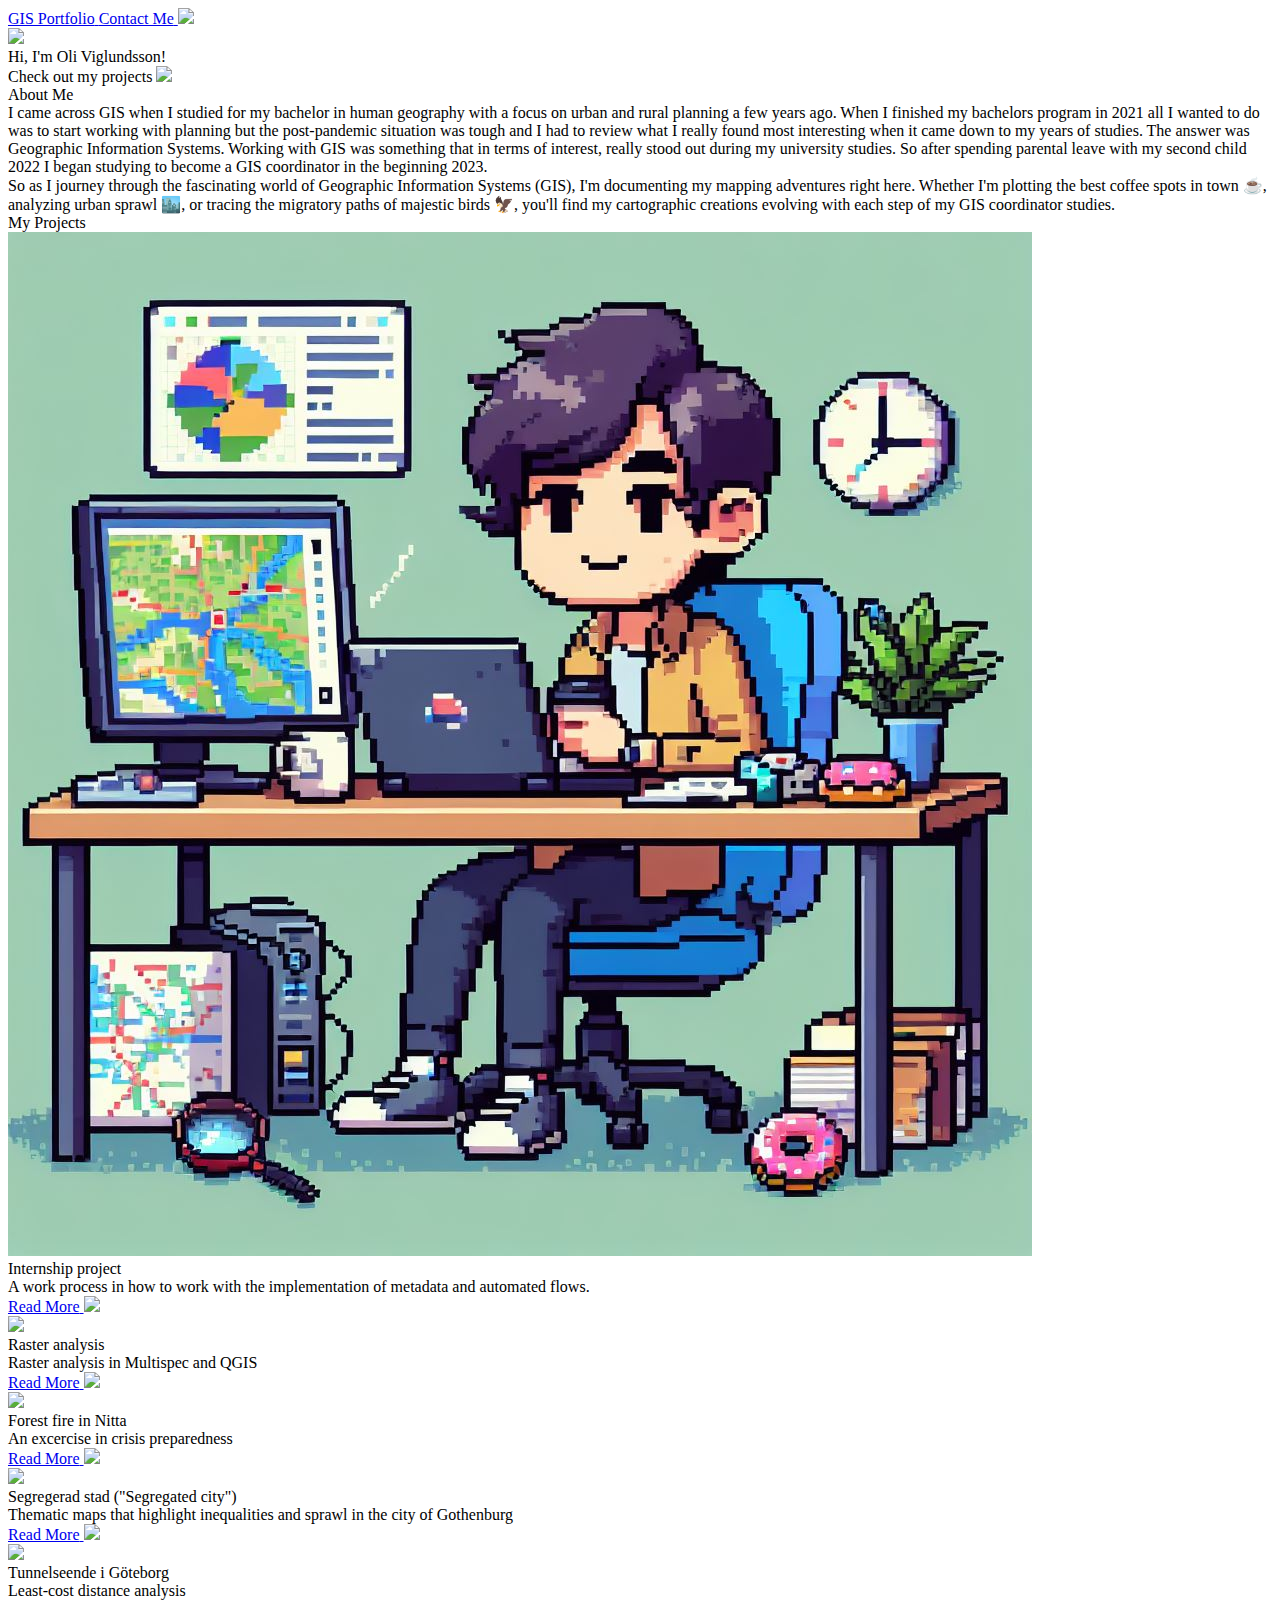
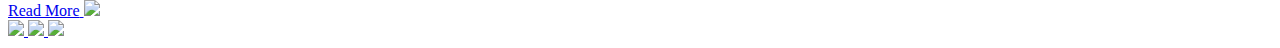
==== index.html @ 5ab7ae59 "adding new functions, new page" ====
<!DOCTYPE html>
<html lang="en">
	<head>
		<meta charset="utf-8">

    <!--
      TODO

      Upload your Unemployable (or whatever photo you like) to the assets/images folder
      and change the name of the image below to match the uploaded one

      Change the title in the <title> tag to whatever you would like the title of your portfolio to be

      This should be the same across all pages.
     -->
    <link rel="icon" href="./assets/images/profilepic_Portfolio.png" />
		<title>GIS Portfolio</title>
    <meta name="description" content="A GIS portfolio">
    <meta name="viewport" content="width=device-width, initial-scale=1" />

		<link rel="stylesheet" href="./css/layout.css">
    <link rel="stylesheet" href="./css/typography.css">
    <link rel="stylesheet" href="./css/utilities.css">

		<script defer src="./js/script.js"></script>
	</head>
	<body>
    <!-- NAVBAR -->
    <div class="navbar">
      <a class="nav-title-link" href="./index.html">
        <!-- TODO - Change the "Portfolio Title" to whatever you want displayed in the top left -->
        <span class="nav-title">GIS Portfolio</span>
         <!-- TODO - Change the email after 'mailto:' to your email address for contact -->
        <a class="button" href="mailto:oli.viglundsson@gmail.com">
          <span class="button-text">Contact Me</span>
		<image src="./assets/icons/arrow-right.svg" class="right-arrow-icon">
        </a>
      </a>
    </div>

    <!-- MAIN PAGE CONTENT -->
    <div id="main-content">

      <!-- PORTFOLIO HEADER -->
      <div id="portfolio-header">
        <div id="portfolio-header-image-container">
          <!--
            TODO

            - Change the img "src" attribute to point to the Unemployable image you uploaded (or whatever image).
            - Change the number to point to your Unemployable & replace the OpenSea link with your own
            - If you aren't using an Unemployable as your image, remove the entire "a" element
          -->
          <img src="./assets/images/profilepic_Portfolio.png" class="portfolio-header-image">
          </a>
        </div>

          <!--
            TODO

            - Change the main-title to whatver you want
            - Change the body-text after that to a quick introduction to what you do
            - Edit the button text if you feel like it. It will link to the projects section below.
          -->
        <div id="portfolio-header-text-container">
            <div class="header-text">
              <span class="main-title">Hi, I'm Oli Viglundsson!</span>
            </div>
            <a class="button" id="my-work-link">
              <span class="button-text">Check out my projects</span>
              <image src="./assets/icons/arrow-right.svg" class="right-arrow-icon"/>
            </a>
        </div>
      </div>

      <!-- ABOUT SECTION -->
      <!--
        TODO

        - Change the subheader-text to whatever header you want
        - Add paragraphs using the <div class="body-text"></div> elements in the "about-section-content"
      -->
      <div id="about-section">
        <span class="subheader-text">About Me</span>
        <div class="about-section-content">
          <div class="body-text">I came across GIS when I studied for my bachelor in human geography with a focus on urban and rural planning a few years ago. When I finished my bachelors program in 2021 all I wanted to do was to start working with planning but the post-pandemic situation was tough and I had to review what I really found most interesting when it came down to my years of studies. The answer was Geographic Information Systems. Working with GIS was something that in terms of interest, really stood out during my university studies. So after spending parental leave with my second child 2022 I began studying to become a GIS coordinator in the beginning 2023.</div>
          <div class="body-text">So as I journey through the fascinating world of Geographic Information Systems (GIS), I'm documenting my mapping adventures right here. Whether I'm plotting the best coffee spots in town ☕, analyzing urban sprawl 🏙️, or tracing the migratory paths of majestic birds 🦅, you'll find my cartographic creations evolving with each step of my GIS coordinator studies.</div>
        </div>
      </div>

      <!-- PROJECTS / MY WORK SECTION -->
      <div id="my-work-section">
        <!-- TODO - Change the subheader-text to whatever you want the Projects section header to say -->
        <span class="subheader-text">My Projects</span>

        <div class="projects-container">
          <!--
            TODO

            This is where the project cards live. Here's a base level project card for you to copy:
            <div class="project-card">
              <img src="./assets/images/IMAGE_NAME" class="project-image">
              <div class="project-card-text-container">
                <div class="subheader-text project-title">PROJECT_NAME</div>
                <div class="body-text project-card-text">SMALL_PROJECT_DESCRIPTION</div>
              </div>
              <a class="button" href="./project-pages/PROJECT_PAGE_NAME.html">
                <span class="button-text">Read More</span>
                <image src="./assets/icons/arrow-right.svg" class="right-arrow-icon"/>
              </a>
            </div>

            - To add a project to the this area, copy the above, paste it below this comment, and change the following:
                - IMAGE_NAME: the name of the image file in assets/images
                - PROJECT_NAME: the name of the project (keep it short, it only shows 1 line)
                - SMALL_PROJECT_DESCRIPTION: a quick project description (max 4 lines)
                - PROJECT_PAGE_NAME.html: the html filename for the project (must be in project-pages folder)
          -->
          <div class="project-card">
						<img src="./assets/images/LIA/Intern.png" class="project-image">
						<div class="project-card-text-container">
							<div class="subheader-text project-title">Internship project</div>
							<div class="body-text project-card-text">A work process in how to work with the implementation of metadata and automated flows.</div>
						</div>
						<a class="button" href="./project-pages/LIA.html">
							<span class="button-text">Read More</span>
							<image src="./assets/icons/arrow-right.svg" class="right-arrow-icon"/>
						</a>
					</div>

					<div class="project-card">
						<img src="./assets/images/Raster_analysis/Channel_Islands_1.png" class="project-image">
						<div class="project-card-text-container">
							<div class="subheader-text project-title">Raster analysis</div>
							<div class="body-text project-card-text">Raster analysis in Multispec and QGIS</div>
						</div>
						<a class="button" href="./project-pages/Raster_analysis.html">
							<span class="button-text">Read More</span>
							<image src="./assets/icons/arrow-right.svg" class="right-arrow-icon"/>
						</a>
					</div>

					<div class="project-card">
						<img src="./assets/images/Krisberedskap/Figur3.png" class="project-image">
						<div class="project-card-text-container">
							<div class="subheader-text project-title">Forest fire in Nitta</div>
							<div class="body-text project-card-text">An excercise in crisis preparedness</div>
						</div>
						<a class="button" href="./project-pages/Krisberedskap.html">
							<span class="button-text">Read More</span>
							<image src="./assets/icons/arrow-right.svg" class="right-arrow-icon"/>
						</a>
					</div>

					<div class="project-card">
						<img src="./assets/images/Segregerad_stad/Figur1.png" class="project-image">
						<div class="project-card-text-container">
							<div class="subheader-text project-title">Segregerad stad ("Segregated city")</div>
							<div class="body-text project-card-text">Thematic maps that highlight inequalities and sprawl in the city of Gothenburg</div>
						</div>
						<a class="button" href="./project-pages/Segregation_Analysis.html">
							<span class="button-text">Read More</span>
							<image src="./assets/icons/arrow-right.svg" class="right-arrow-icon"/>
						</a>
					</div>

					<div class="project-card">
						<img src="./assets/images/Multicriteria_Analysis_1.png" class="project-image">
						<div class="project-card-text-container">
							<div class="subheader-text project-title">Tunnelseende i Göteborg</div>
							<div class="body-text project-card-text">Least-cost distance analysis</div>
						</div>
						<a class="button" href="./project-pages/Tunnelseende_i_gbg.html">
							<span class="button-text">Read More</span>
							<image src="./assets/icons/arrow-right.svg" class="right-arrow-icon"/>
						</a>
					</div>


    <!-- FOOTER -->
    <div id="footer">
      <!--
        TODO - Change href to your Phone number (can also delete entire "a" element if no Phone)

        This should be the same across all pages.
      -->
      <a class="icon-link" target="_blank" href="tel:+46737030703">
        <image src="./assets/icons/Phone_call.svg" class="footer-icon"/>
      </a>
      <!--
        TODO - Change href to your LinkedIn account (can also delete entire "a" element if no LinkedIn)

        This should be the same across all pages.
      -->
      <a class="icon-link" target="_blank" href=https://www.linkedin.com/in/%C3%B3li-valur-viglundsson-74400681/>
        <image src="./assets/icons/linkedin-svgrepo-com.svg" class="footer-icon"/>
      </a>
      <!--
        TODO - Change the email after "mailto" to your contact email

        This should be the same across all pages.
      -->
      <a class="icon-link" href="mailto:oli.viglundsson@gmail.com">
        <image src="./assets/icons/Gmail_icon.svg" class="footer-icon"/>
      </a>
    </div>

	</body>
</html>
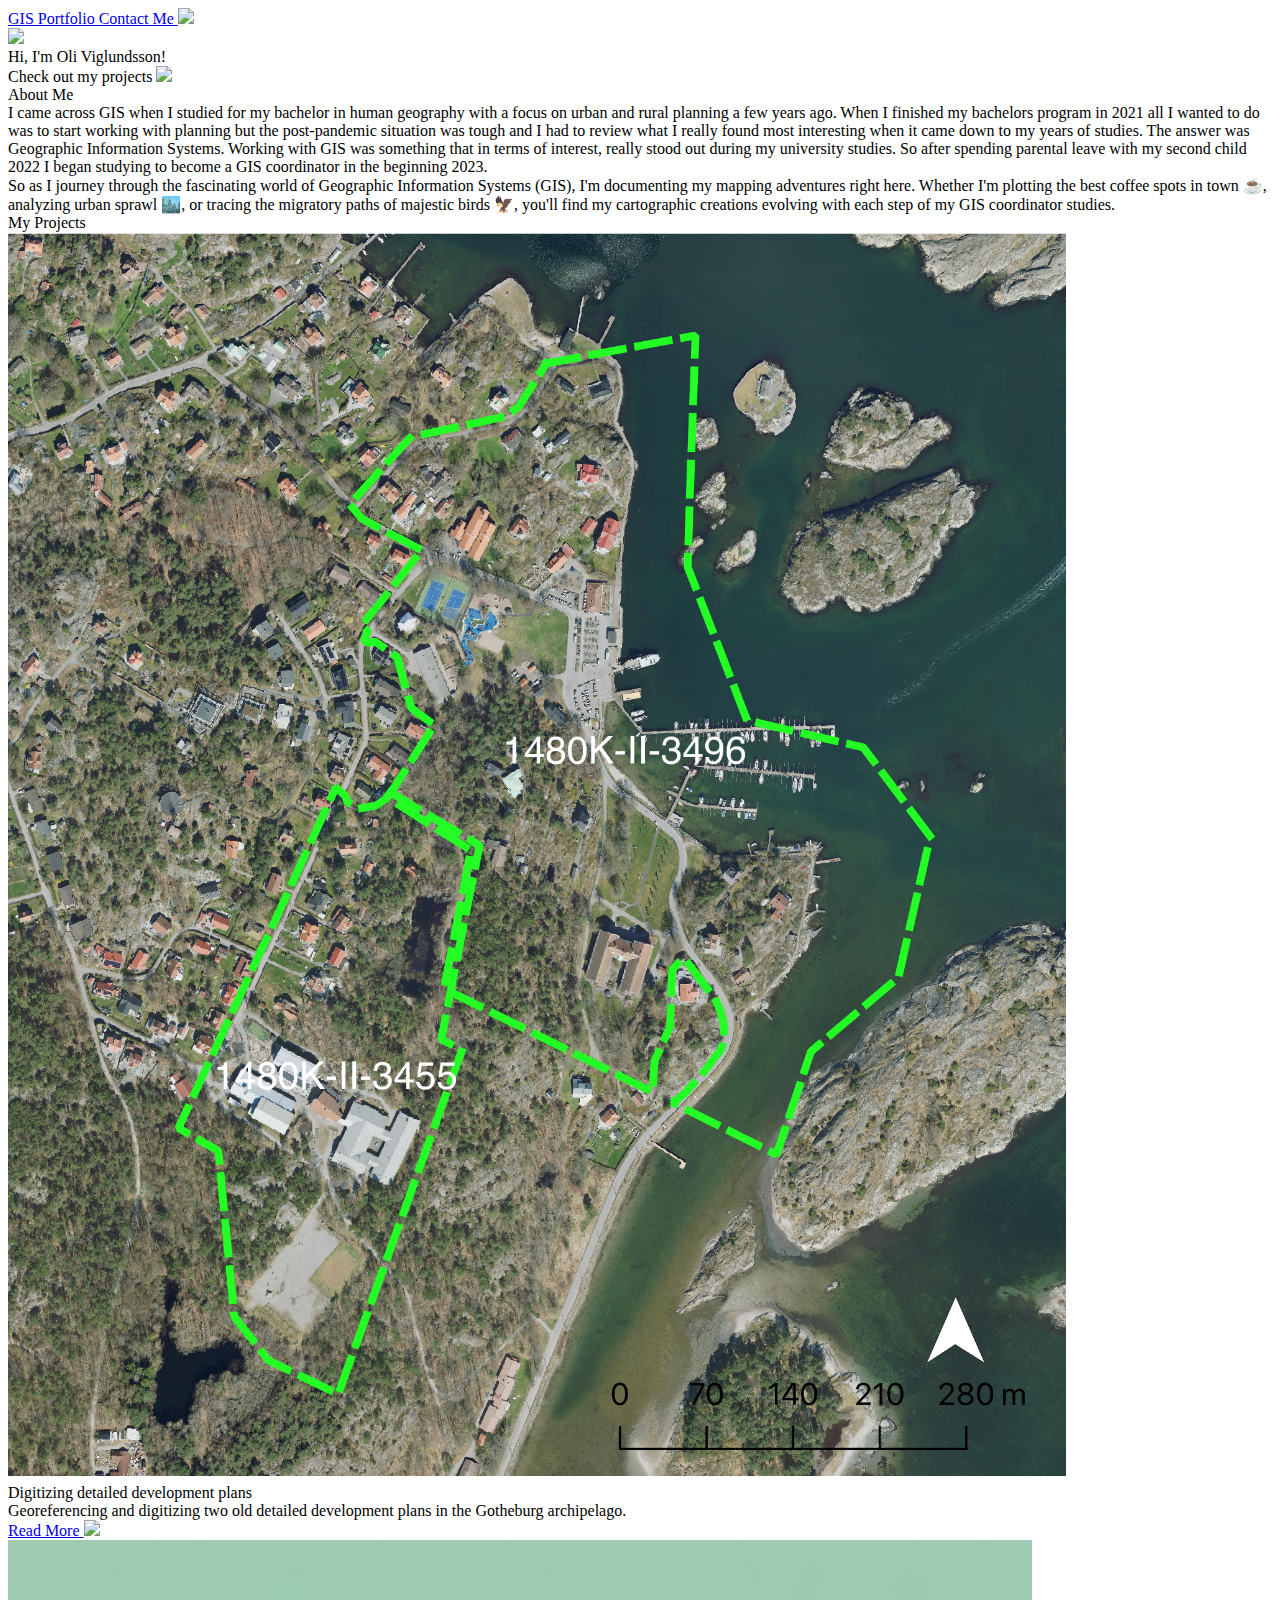
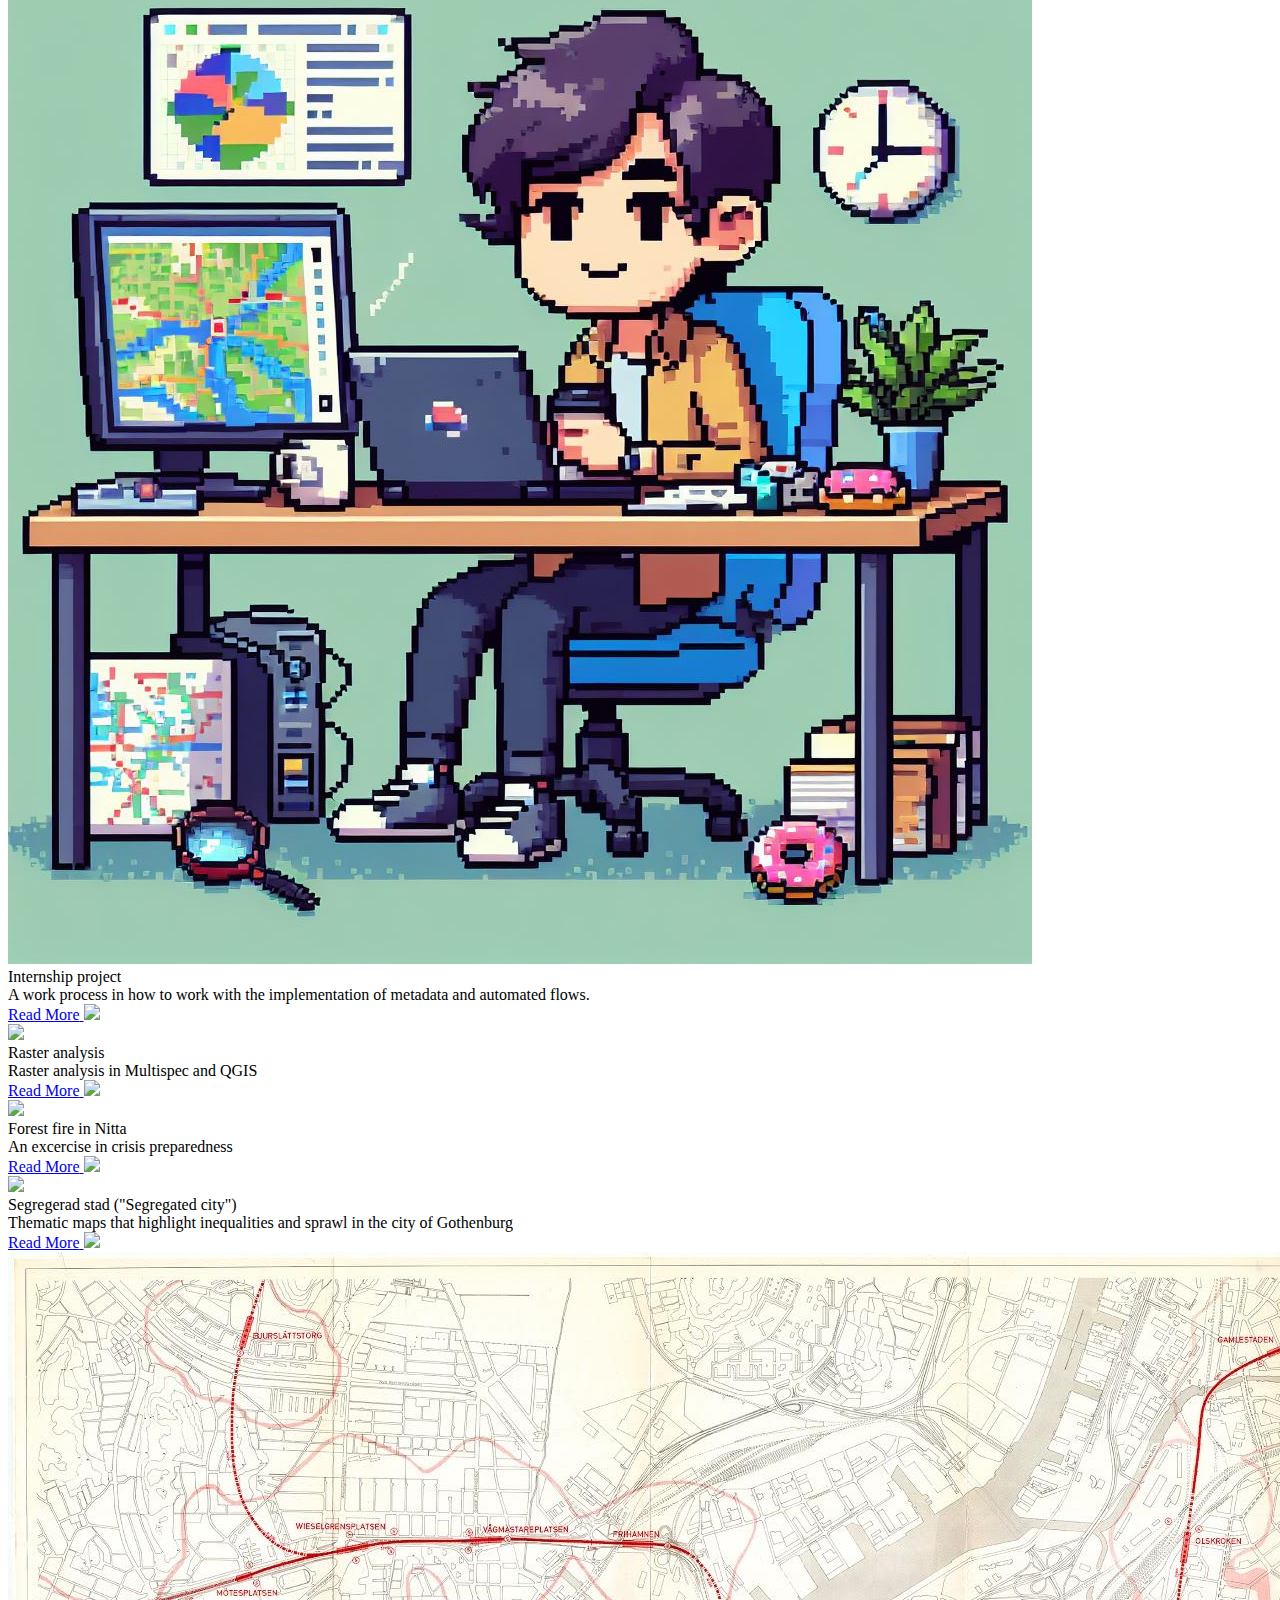
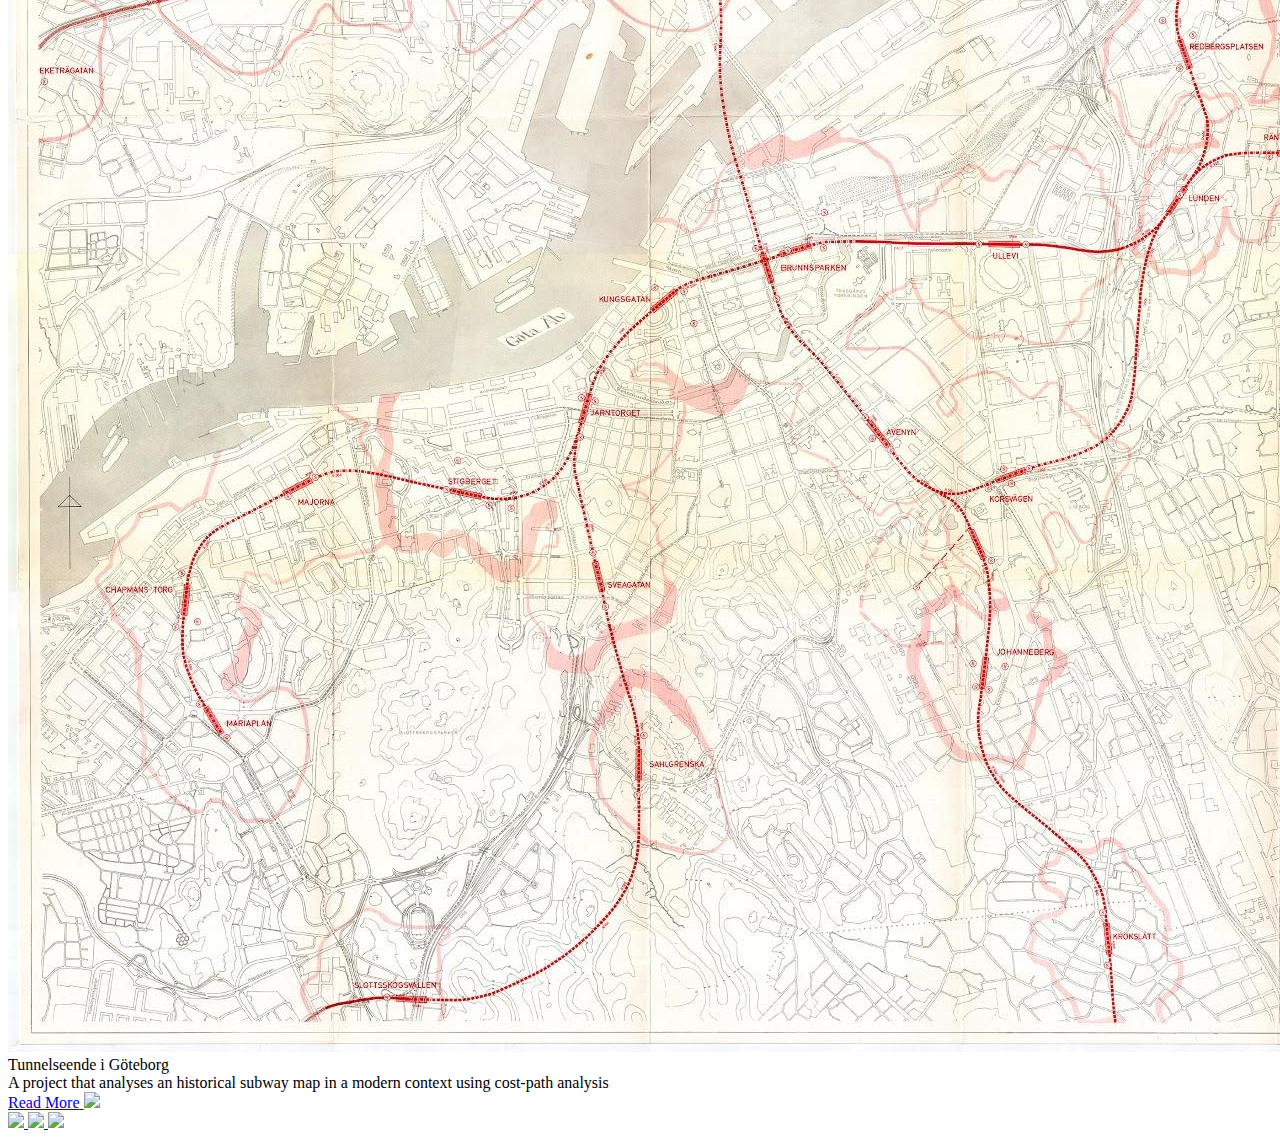
==== commit 5f372954: "New page" ====
--- a/index.html
+++ b/index.html
@@ -117,19 +117,37 @@
                 - PROJECT_PAGE_NAME.html: the html filename for the project (must be in project-pages folder)
           -->
           <div class="project-card">
-						<img src="./assets/images/LIA/Intern.png" class="project-image">
-						<div class="project-card-text-container">
-							<div class="subheader-text project-title">Internship project</div>
-							<div class="body-text project-card-text">A work process in how to work with the implementation of metadata and automated flows.</div>
-						</div>
-						<a class="button" href="./project-pages/LIA.html">
-							<span class="button-text">Read More</span>
-							<image src="./assets/icons/arrow-right.svg" class="right-arrow-icon"/>
-						</a>
-					</div>
-
-					<div class="project-card">
+            <a href="./project-pages/Detaljplan.html">
+                <img src="./assets/images/Detaljplan/Projectcard.png" class="project-image">
+            </a>
+            <div class="project-card-text-container">
+                <div class="subheader-text project-title">Digitizing detailed development plans</div>
+                <div class="body-text project-card-text">Georeferencing and digitizing two old detailed development plans in the Gotheburg archipelago.</div>
+            </div>
+            <a class="button" href="./project-pages/Detaljplan.html">
+                <span class="button-text">Read More</span>
+                <image src="./assets/icons/arrow-right.svg" class="right-arrow-icon"/>
+            </a>
+        </div>        
+
+          <div class="project-card">
+            <a href="./project-pages/LIA.html">
+                <img src="./assets/images/LIA/Intern.png" class="project-image">
+            </a>
+            <div class="project-card-text-container">
+                <div class="subheader-text project-title">Internship project</div>
+                <div class="body-text project-card-text">A work process in how to work with the implementation of metadata and automated flows.</div>
+            </div>
+            <a class="button" href="./project-pages/LIA.html">
+                <span class="button-text">Read More</span>
+                <image src="./assets/icons/arrow-right.svg" class="right-arrow-icon"/>
+            </a>
+        </div>        
+
+					<div class="project-card">
+            <a href="./project-pages/Raster_analysis.html">
 						<img src="./assets/images/Raster_analysis/Channel_Islands_1.png" class="project-image">
+          </a>
 						<div class="project-card-text-container">
 							<div class="subheader-text project-title">Raster analysis</div>
 							<div class="body-text project-card-text">Raster analysis in Multispec and QGIS</div>
@@ -141,7 +159,9 @@
 					</div>
 
 					<div class="project-card">
+            <a href="./project-pages/Krisberedskap.html">
 						<img src="./assets/images/Krisberedskap/Figur3.png" class="project-image">
+          </a>
 						<div class="project-card-text-container">
 							<div class="subheader-text project-title">Forest fire in Nitta</div>
 							<div class="body-text project-card-text">An excercise in crisis preparedness</div>
@@ -153,7 +173,9 @@
 					</div>
 
 					<div class="project-card">
+            <a href="./project-pages/Segregation_Analysis.html">
 						<img src="./assets/images/Segregerad_stad/Figur1.png" class="project-image">
+            </a>
 						<div class="project-card-text-container">
 							<div class="subheader-text project-title">Segregerad stad ("Segregated city")</div>
 							<div class="body-text project-card-text">Thematic maps that highlight inequalities and sprawl in the city of Gothenburg</div>
@@ -165,10 +187,12 @@
 					</div>
 
 					<div class="project-card">
-						<img src="./assets/images/Multicriteria_Analysis_1.png" class="project-image">
+            <a href="./project-pages/Tunnelseende_i_gbg.html">
+						<img src="./assets/images/Tunnelseende/Multicriteria_Analysis_1.png" class="project-image">
+            </a>
 						<div class="project-card-text-container">
 							<div class="subheader-text project-title">Tunnelseende i Göteborg</div>
-							<div class="body-text project-card-text">Least-cost distance analysis</div>
+							<div class="body-text project-card-text">A project that analyses an historical subway map in a modern context using cost-path analysis</div>
 						</div>
 						<a class="button" href="./project-pages/Tunnelseende_i_gbg.html">
 							<span class="button-text">Read More</span>
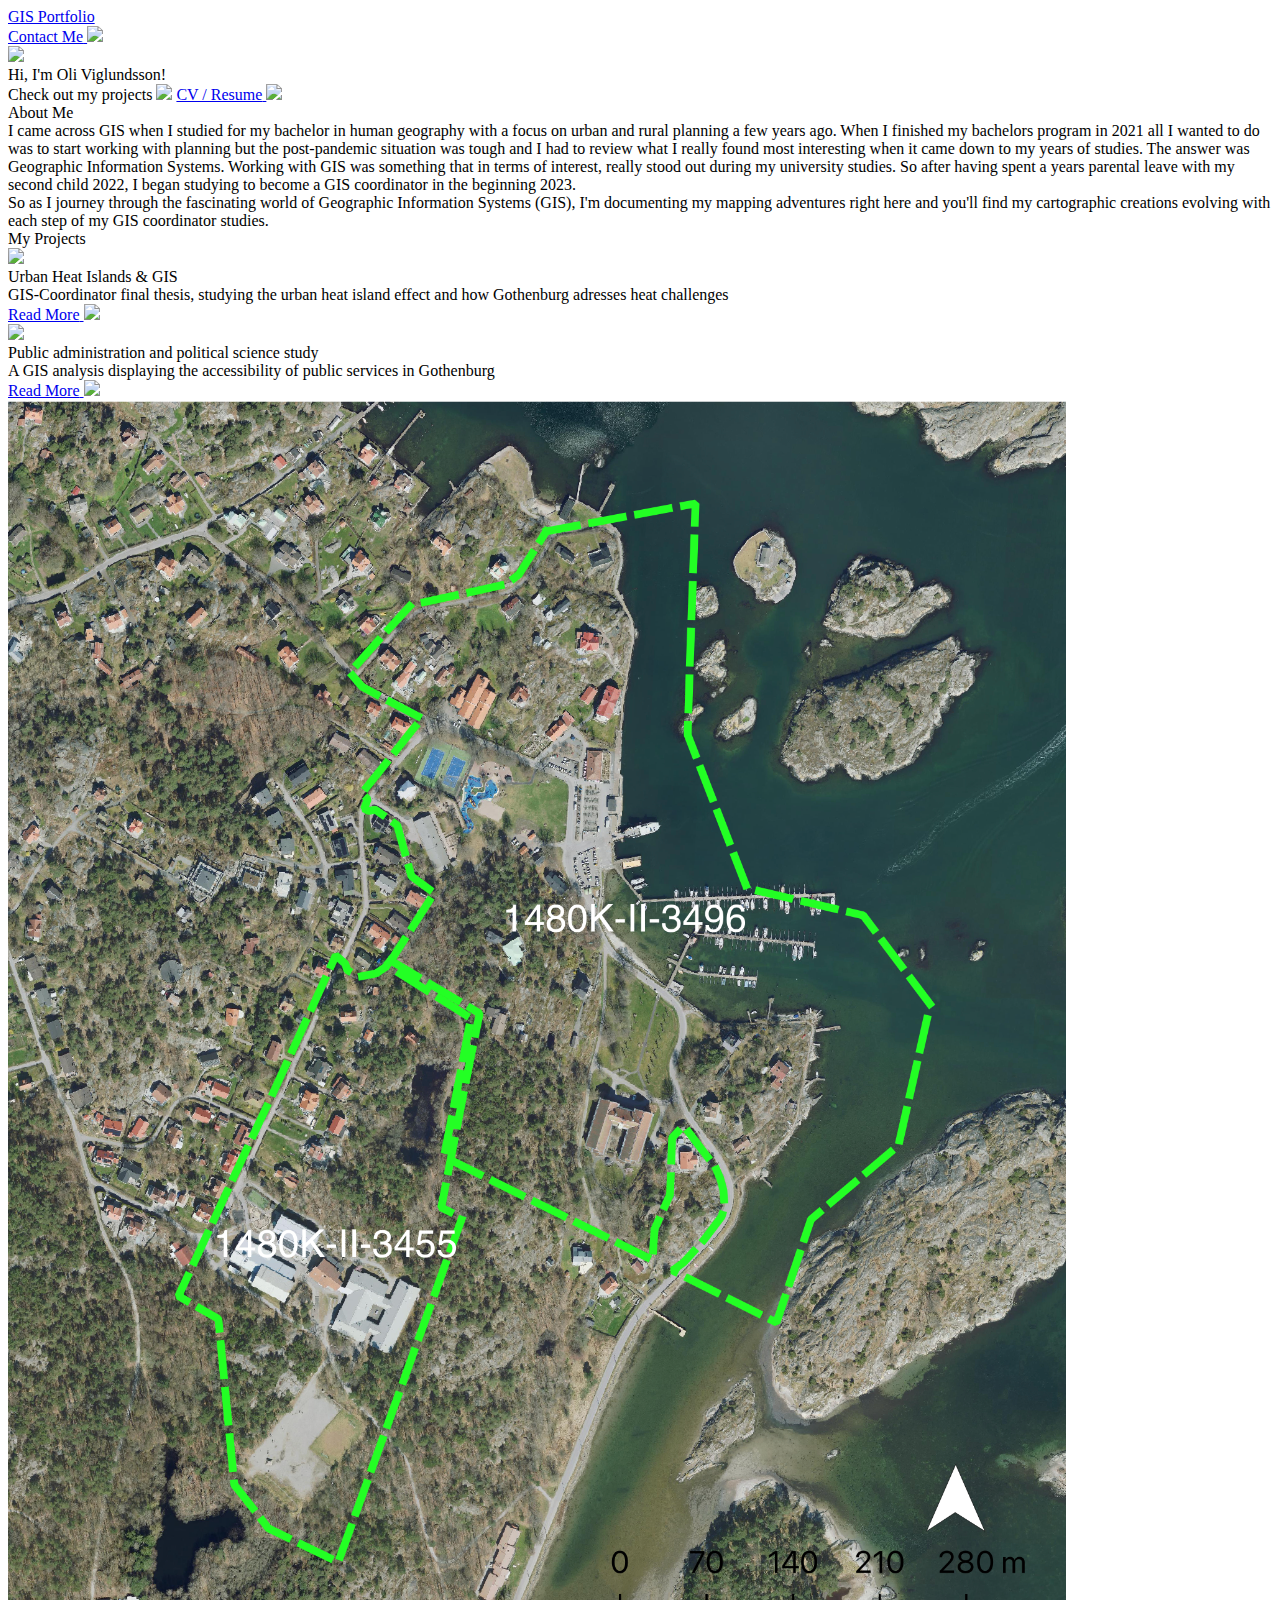
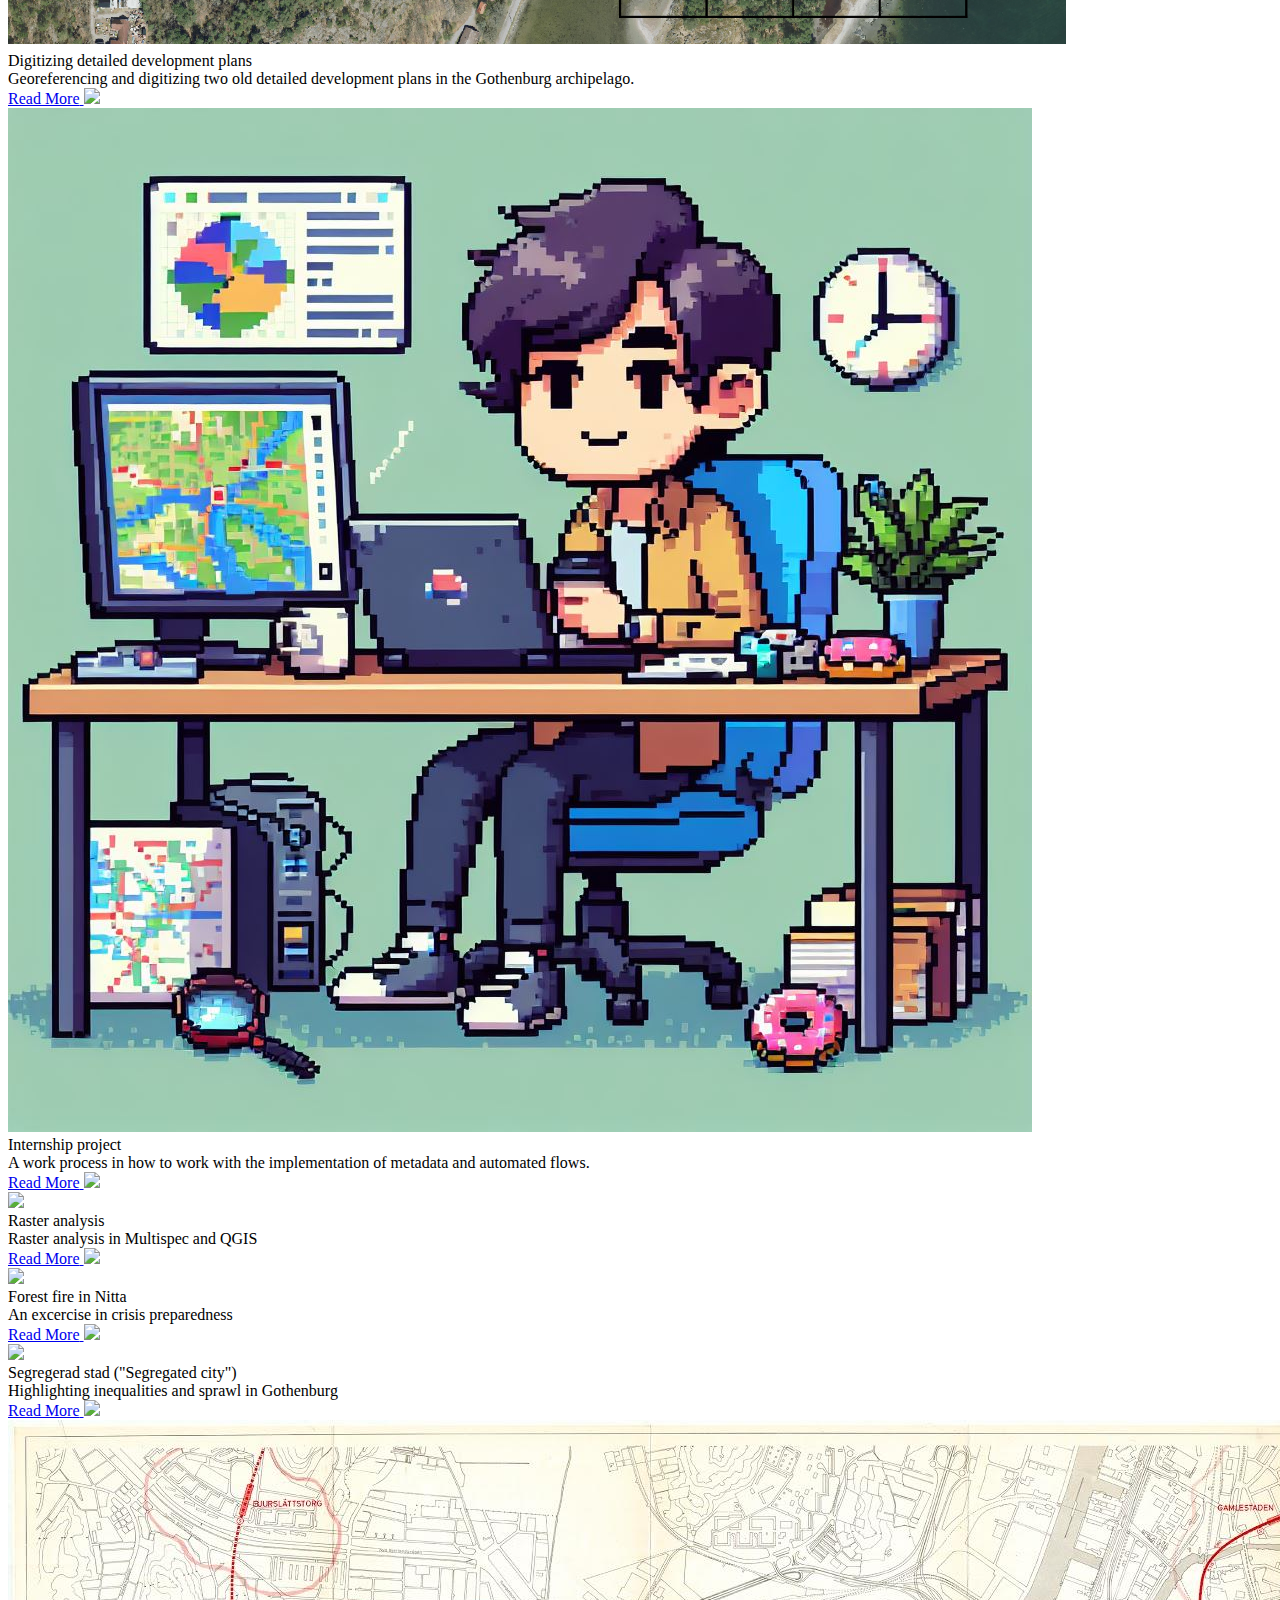
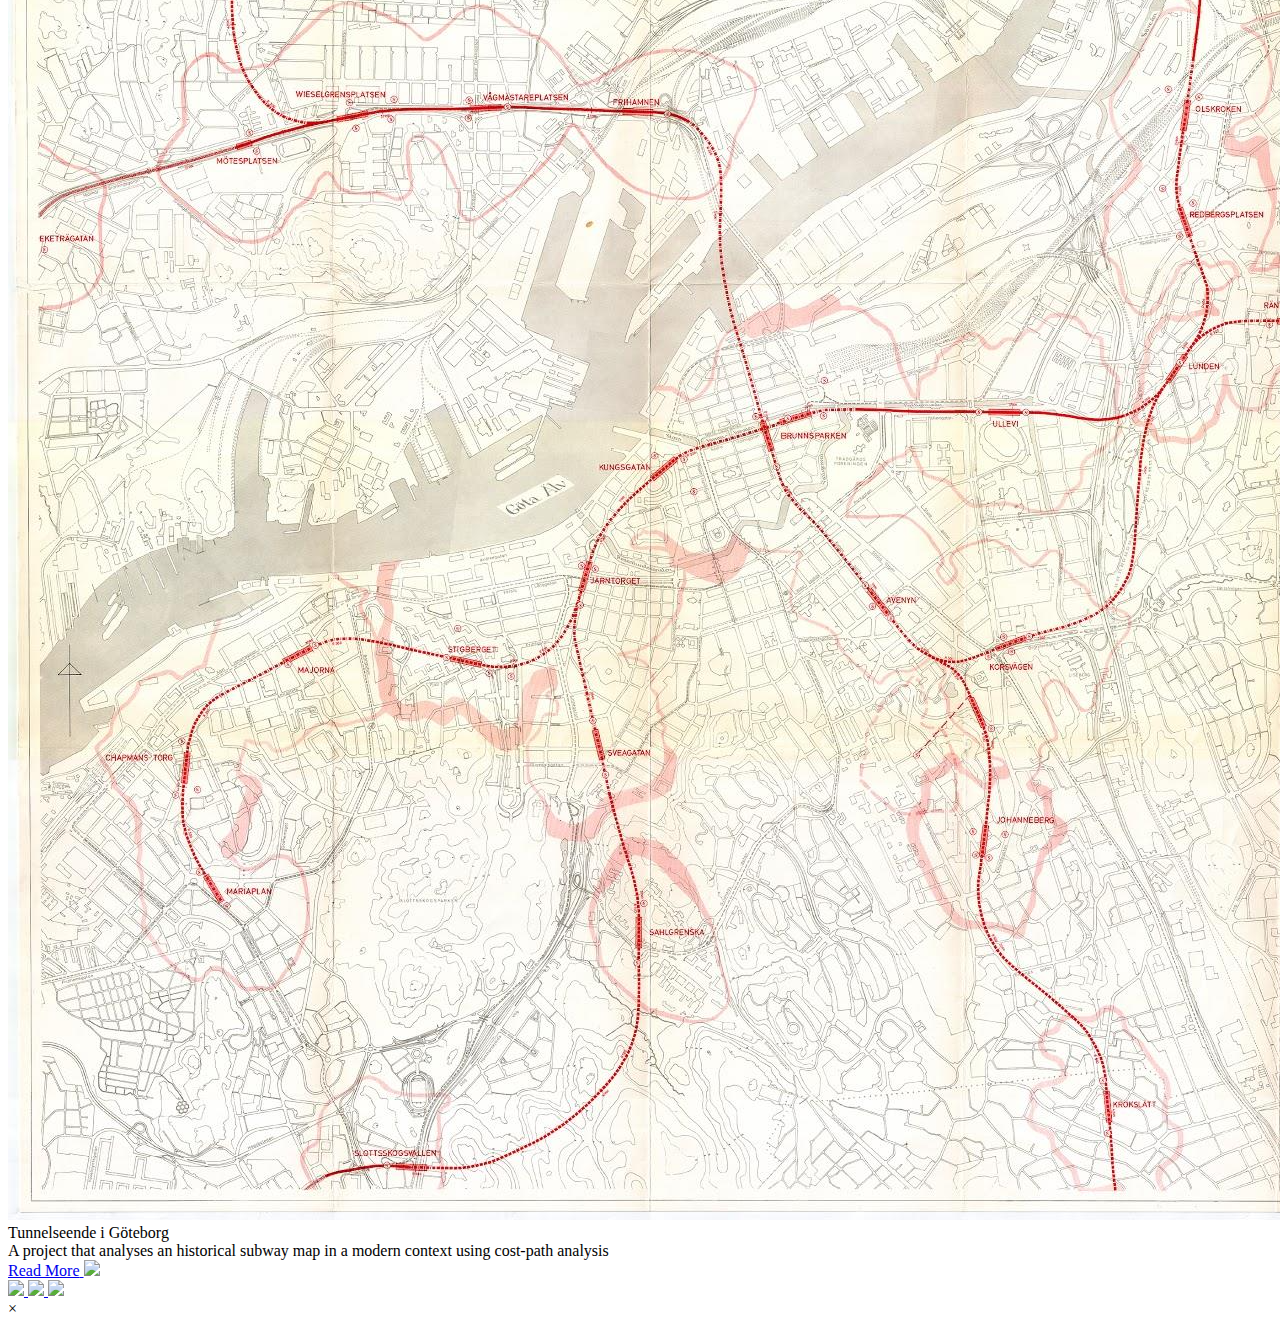
==== commit 95a0186f: "fixed broken link" ====
--- a/index.html
+++ b/index.html
@@ -21,7 +21,9 @@
 		<link rel="stylesheet" href="./css/layout.css">
     <link rel="stylesheet" href="./css/typography.css">
     <link rel="stylesheet" href="./css/utilities.css">
-
+    <link rel="stylesheet" href="https://unpkg.com/leaflet@1.7.1/dist/leaflet.css" />
+    <script src="https://unpkg.com/leaflet@1.7.1/dist/leaflet.js"></script>
+    
 		<script defer src="./js/script.js"></script>
 	</head>
 	<body>
@@ -31,12 +33,15 @@
         <!-- TODO - Change the "Portfolio Title" to whatever you want displayed in the top left -->
         <span class="nav-title">GIS Portfolio</span>
          <!-- TODO - Change the email after 'mailto:' to your email address for contact -->
-        <a class="button" href="mailto:oli.viglundsson@gmail.com">
-          <span class="button-text">Contact Me</span>
-		<image src="./assets/icons/arrow-right.svg" class="right-arrow-icon">
-        </a>
-      </a>
+    <div class="button-container">
+      <a class="button" href="mailto:oli.viglundsson@gmail.com">
+        <span class="button-text">Contact Me</span>
+        <image src="./assets/icons/arrow-right.svg" class="right-arrow-icon">
+      </a>
+
     </div>
+  </div>
+    
 
     <!-- MAIN PAGE CONTENT -->
     <div id="main-content">
@@ -70,6 +75,10 @@
               <span class="button-text">Check out my projects</span>
               <image src="./assets/icons/arrow-right.svg" class="right-arrow-icon"/>
             </a>
+            <a class="button" href="./assets/Oli_Viglundsson_CV2024.pdf" target="_blank">
+              <span class="button-text">CV / Resume</span>
+              <image src="./assets/icons/arrow-right.svg" class="right-arrow-icon">
+            </a>
         </div>
       </div>
 
@@ -83,12 +92,11 @@
       <div id="about-section">
         <span class="subheader-text">About Me</span>
         <div class="about-section-content">
-          <div class="body-text">I came across GIS when I studied for my bachelor in human geography with a focus on urban and rural planning a few years ago. When I finished my bachelors program in 2021 all I wanted to do was to start working with planning but the post-pandemic situation was tough and I had to review what I really found most interesting when it came down to my years of studies. The answer was Geographic Information Systems. Working with GIS was something that in terms of interest, really stood out during my university studies. So after spending parental leave with my second child 2022 I began studying to become a GIS coordinator in the beginning 2023.</div>
-          <div class="body-text">So as I journey through the fascinating world of Geographic Information Systems (GIS), I'm documenting my mapping adventures right here. Whether I'm plotting the best coffee spots in town ☕, analyzing urban sprawl 🏙️, or tracing the migratory paths of majestic birds 🦅, you'll find my cartographic creations evolving with each step of my GIS coordinator studies.</div>
+          <div class="body-text">I came across GIS when I studied for my bachelor in human geography with a focus on urban and rural planning a few years ago. When I finished my bachelors program in 2021 all I wanted to do was to start working with planning but the post-pandemic situation was tough and I had to review what I really found most interesting when it came down to my years of studies. The answer was Geographic Information Systems. Working with GIS was something that in terms of interest, really stood out during my university studies. So after having spent a years parental leave with my second child 2022, I began studying to become a GIS coordinator in the beginning 2023.</div>
+          <div class="body-text">So as I journey through the fascinating world of Geographic Information Systems (GIS), I'm documenting my mapping adventures right here and you'll find my cartographic creations evolving with each step of my GIS coordinator studies.</div>
         </div>
       </div>
-
-      <!-- PROJECTS / MY WORK SECTION -->
+        <!-- PROJECTS / MY WORK SECTION -->
       <div id="my-work-section">
         <!-- TODO - Change the subheader-text to whatever you want the Projects section header to say -->
         <span class="subheader-text">My Projects</span>
@@ -116,20 +124,49 @@
                 - SMALL_PROJECT_DESCRIPTION: a quick project description (max 4 lines)
                 - PROJECT_PAGE_NAME.html: the html filename for the project (must be in project-pages folder)
           -->
+
+          <div class="project-card">
+            <a href="./project-pages/urban-heat-islands-gis_thesis.html">
+                <img src="./assets/images/UHI/Figur 8.png" class="project-image">
+            </a>
+            <div class="project-card-text-container">
+                <div class="subheader-text project-title">Urban Heat Islands & GIS</div>
+                <div class="body-text project-card-text">GIS-Coordinator final thesis, studying the urban heat island effect and how Gothenburg adresses heat challenges</div>
+            </div>
+            <a class="button" href="./project-pages/urban-heat-islands-gis_detaljplan.html">
+                <span class="button-text">Read More</span>
+                <image src="./assets/icons/arrow-right.svg" class="right-arrow-icon"/>
+            </a>
+        </div>
+        
+        <div class="project-card">
+          <a href="./project-pages/public-administration.html">
+              <img src="./assets/images/Public_administration/DALL·E.webp" class="project-image">
+          </a>
+          <div class="project-card-text-container">
+              <div class="subheader-text project-title">Public administration and political science study</div>
+              <div class="body-text project-card-text">A GIS analysis displaying the accessibility of public services in Gothenburg</div>
+          </div>
+          <a class="button" href="./project-pages/public-administration.html">
+              <span class="button-text">Read More</span>
+              <image src="./assets/icons/arrow-right.svg" class="right-arrow-icon"/>
+          </a>
+      </div> 
+
           <div class="project-card">
             <a href="./project-pages/Detaljplan.html">
                 <img src="./assets/images/Detaljplan/Projectcard.png" class="project-image">
             </a>
             <div class="project-card-text-container">
                 <div class="subheader-text project-title">Digitizing detailed development plans</div>
-                <div class="body-text project-card-text">Georeferencing and digitizing two old detailed development plans in the Gotheburg archipelago.</div>
+                <div class="body-text project-card-text">Georeferencing and digitizing two old detailed development plans in the Gothenburg archipelago.</div>
             </div>
             <a class="button" href="./project-pages/Detaljplan.html">
                 <span class="button-text">Read More</span>
                 <image src="./assets/icons/arrow-right.svg" class="right-arrow-icon"/>
             </a>
-        </div>        
-
+        </div>
+        
           <div class="project-card">
             <a href="./project-pages/LIA.html">
                 <img src="./assets/images/LIA/Intern.png" class="project-image">
@@ -178,7 +215,7 @@
             </a>
 						<div class="project-card-text-container">
 							<div class="subheader-text project-title">Segregerad stad ("Segregated city")</div>
-							<div class="body-text project-card-text">Thematic maps that highlight inequalities and sprawl in the city of Gothenburg</div>
+							<div class="body-text project-card-text">Highlighting inequalities and sprawl in Gothenburg</div>
 						</div>
 						<a class="button" href="./project-pages/Segregation_Analysis.html">
 							<span class="button-text">Read More</span>
@@ -199,7 +236,8 @@
 							<image src="./assets/icons/arrow-right.svg" class="right-arrow-icon"/>
 						</a>
 					</div>
-
+      
+        
 
     <!-- FOOTER -->
     <div id="footer">
@@ -229,5 +267,12 @@
       </a>
     </div>
 
+<!-- Modal Structure -->
+<div id="modal" class="modal">
+  <span class="close">&times;</span>
+  <img class="modal-content" id="modal-img">
+  <div id="caption"></div>
+</div>
+
 	</body>
 </html>
